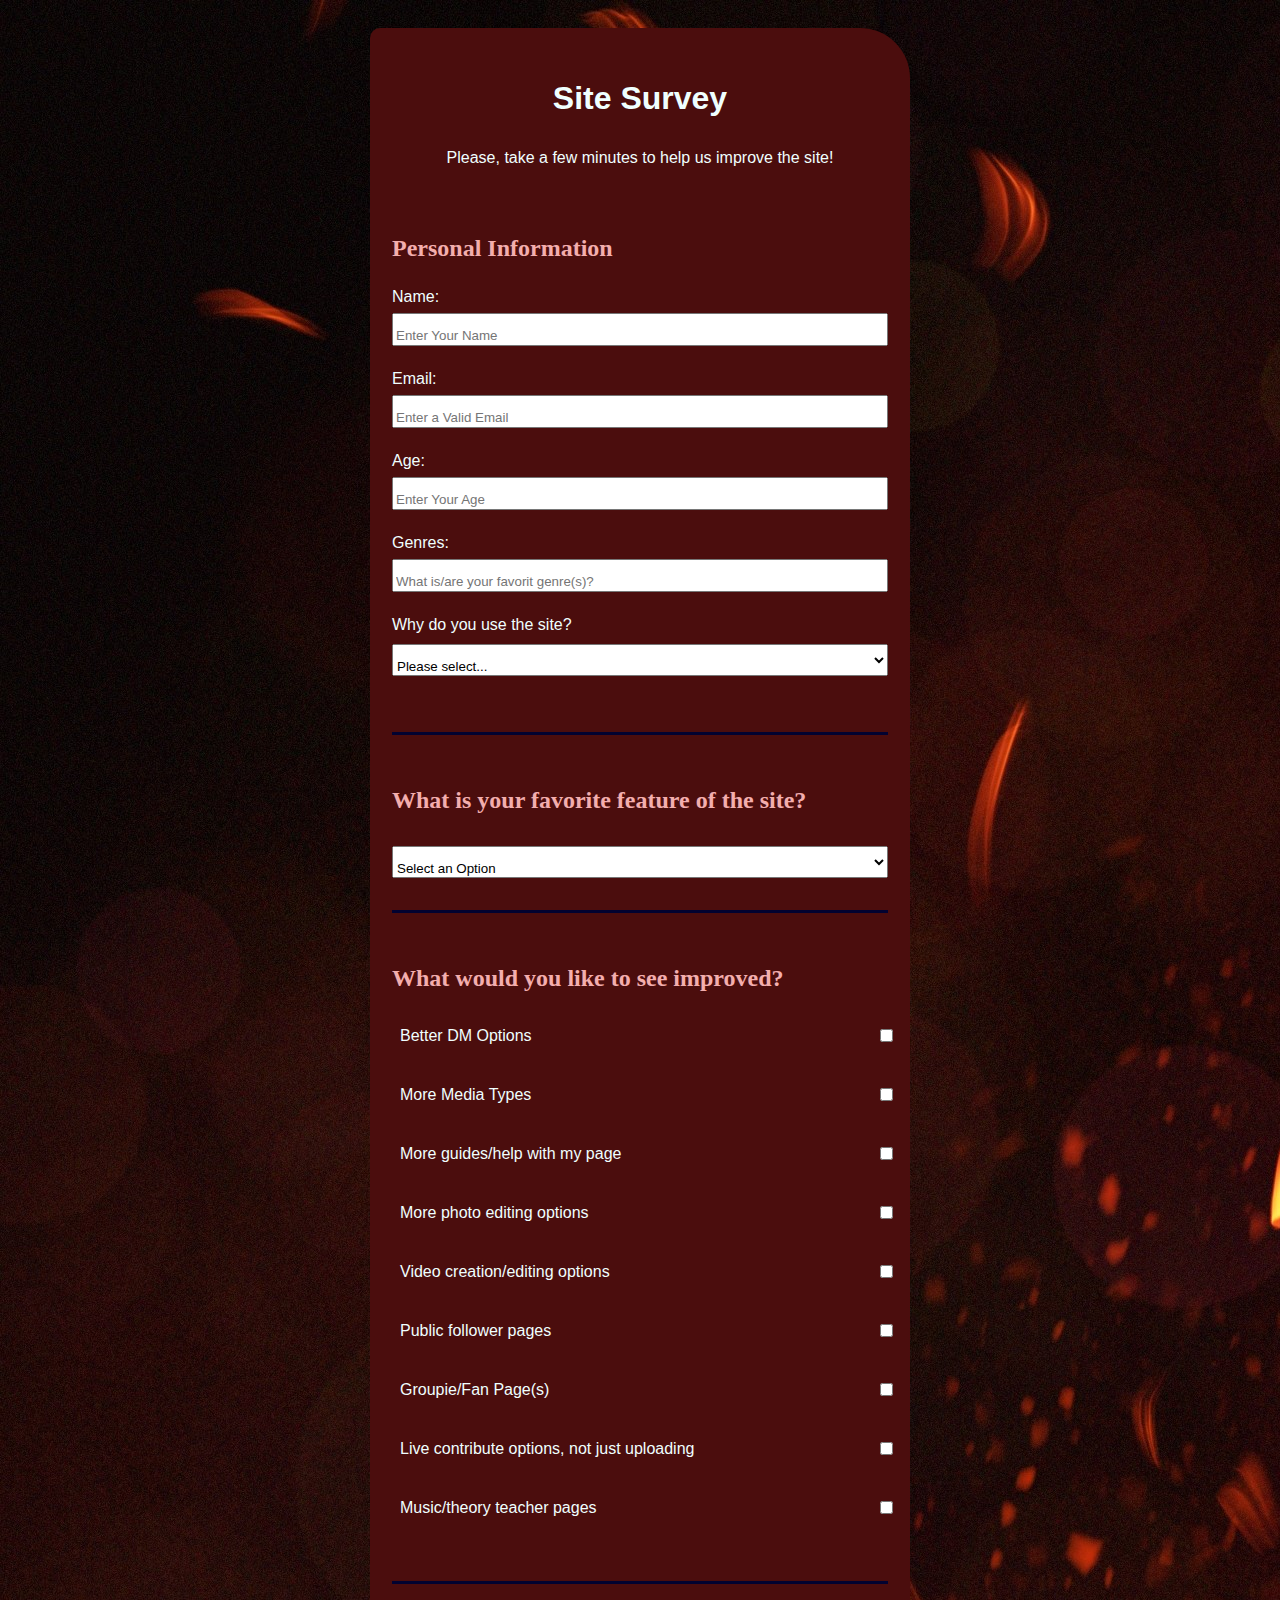
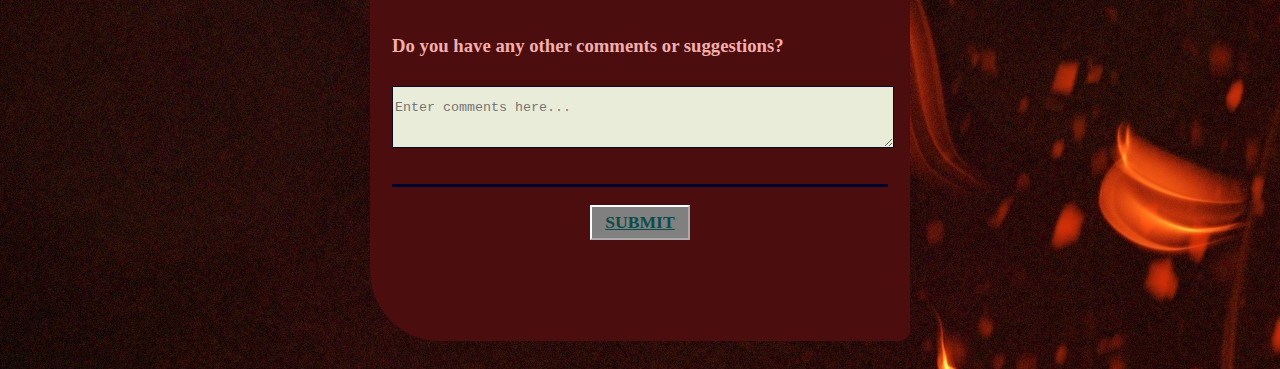
==== index.html @ 2df6c20c "Update index.html" ====
<!DOCTYPE html>
<html lang="en">
<head>
        <!-- James, Enkey
        June 13, 2023, CIS133DA
        Site Survey Project1 -->
    <meta charset="UTF-8">
    <meta name="viewport" content="width=device-width, initial-scale=1.0">
        <style>
                body {
                        background-image: url("assets/fire.jpg");
                }
        </style>
    <link rel="stylesheet" href="style.css">
    <title>Site Survey</title>
</head>
<body style="background-image">
    <div class="survey">
    <h1 id="title">Site Survey</h1>
    <p id="description">Please, take a few minutes to help us improve the site!</p>
    <form id="survey-form">
        
        <fieldset for="info">
            <h2>Personal Information</h2>
        <label class="info"><p2>Name:</p2> <input type="text" placeholder="Enter Your Name" required /></label>
        <label class="info"><p2>Email:</p2> <input type="email" name="email" id="email" placeholder="Enter a Valid Email" required /></label>
        <label class="info"><p2>Age:</p2> <input type="number" name="number" id="number" min="10" max="99" placeholder="Enter Your Age" /></label>
        <label class="info"><p2>Genres:</p2> <input type="text" id="genres" name="genres" placeholder="What is/are your favorit genre(s)?" /></label>
        <label for="current-role">Why do you use the site?
            <select name="current-role" id="current-role">
            <option value="selector" disabled selected>Please select... </option>
            <option value="creator">I create and share music </option>
            <option value="contributor">I contribute to a band page or music page </option>
            <option value="promoter">I promote a band </option>
            <option value="both">I contribute to a band and follow other pages</option>
            <option value="follower">I follow musicians, but do not contribute </option>
            </select>
            </label>
            </fieldset>
        
        <fieldset>
        <h2>What is your favorite feature of the site?</h2>
            <select name="attribute">
            <option value="fav-select" selected disabled>Select an Option </option>
            <option value="upload">I can upload and share my (bands) music for free </option>
            <option value="venue">I can connect with, follow, book, or buy tickets from venues </option>
            <option value="sitelinks">The links provided to help me (STL, SteelWater, venue pages, etc.)</option>
            <option value="promote">I can promote my band to others </option>
            <option value="follow">I can follow my favorite musicians </option>
                </select> 
            </h2>
        </fieldset>
        
        <fieldset for="improvements">
        <h2>What would you like to see improved?</h2>
            <label class="improvements">Better DM Options<input type="checkbox"  /></label> 
            <label class="improvements">More Media Types<input type="checkbox" ></label>
            <label class="improvements">More guides/help with my page<input type="checkbox" ></label>  
            <label class="improvements">More photo editing options<input type="checkbox" ></label> 
            <label class="improvements">Video creation/editing options<input type="checkbox" ></label>  
            <label class="improvements">Public follower pages<input type="checkbox" ></label> 
            <label class="improvements">Groupie/Fan Page(s)<input type="checkbox" ></label> 
            <label class="improvements">Live contribute options, not just uploading <input type="checkbox" ></label> 
            <label class="improvements">Music/theory teacher pages <input type="checkbox" ></label> 
        </fieldset>
        
        <fieldset>
        <h3>Do you have any other comments or suggestions?</h3>
            <textarea id="additional-comments" name="additional-comments" rows="3" cols="30" placeholder="Enter comments here..."></textarea>
        </fieldset>
        
        <input type="submit" value="Submit">
    </form>
    </div>
</body>
</html>
---- style.css ----
body {
  font-family: sans-serif;
  padding: 20px;
}

.survey {
  width: 80%;
  background-color: #4B0D0D;
  color: azure;
  margin-left: auto;
  margin-right: auto;
  padding: 20px;
  max-width: 500px;
  border-radius: 10px 50px 10px 70px;
}
  
form {
  width: 60vw;
  max-width: 500px;
  min-width: 300px;
  margin: 0 auto;
  padding-bottom: 4em;
}

h1, p {
  margin: 1em auto;
  text-align: center;
}

p2 {
  margin-bottom: 5pt;
}

h2, h3 {
  font-family: 'Times New Roman';
  color: #f3aeae;
}

h2:last-of-type {
  padding-bottom: 2px;  
}

label {
  display: block;
  margin: 1.5rem 0;
  width: 100%;
  font-size: 12pt;
}

input [type="text, email, number"], textarea, select {
  margin: 10px 0 0 0;
  width: 100%;
  min-height: 2em;
}

input, textarea, select {
  cursor: pointer;
  padding-top: 10pt;
}

fieldset {
   border: none;
  padding: 2rem 0;
  border-bottom: 3px solid #020230;
  border-top: #020230;
}

.info {
  display: grid;
}

.improvements {
  justify-content: space-between;
  display: flex;
  align-items: center;
  padding: 8px;
}

textarea {
  background-color: #e9ecd9;
  border: 1px solid #0a0a23;
  color: #030303;
}
 
input[type="submit"] {
  display: block;
  margin: 1em auto;
  height: 2em;
  background-color: grey;
  border-color: white;
  min-width: 100px;
  font-family: 'Times New Roman';
  font-size: 1.1rem;
  font-weight: bold;
  color: #0d4b4b;
  text-transform: uppercase;
  text-decoration: underline;
  padding: 3pt;
}
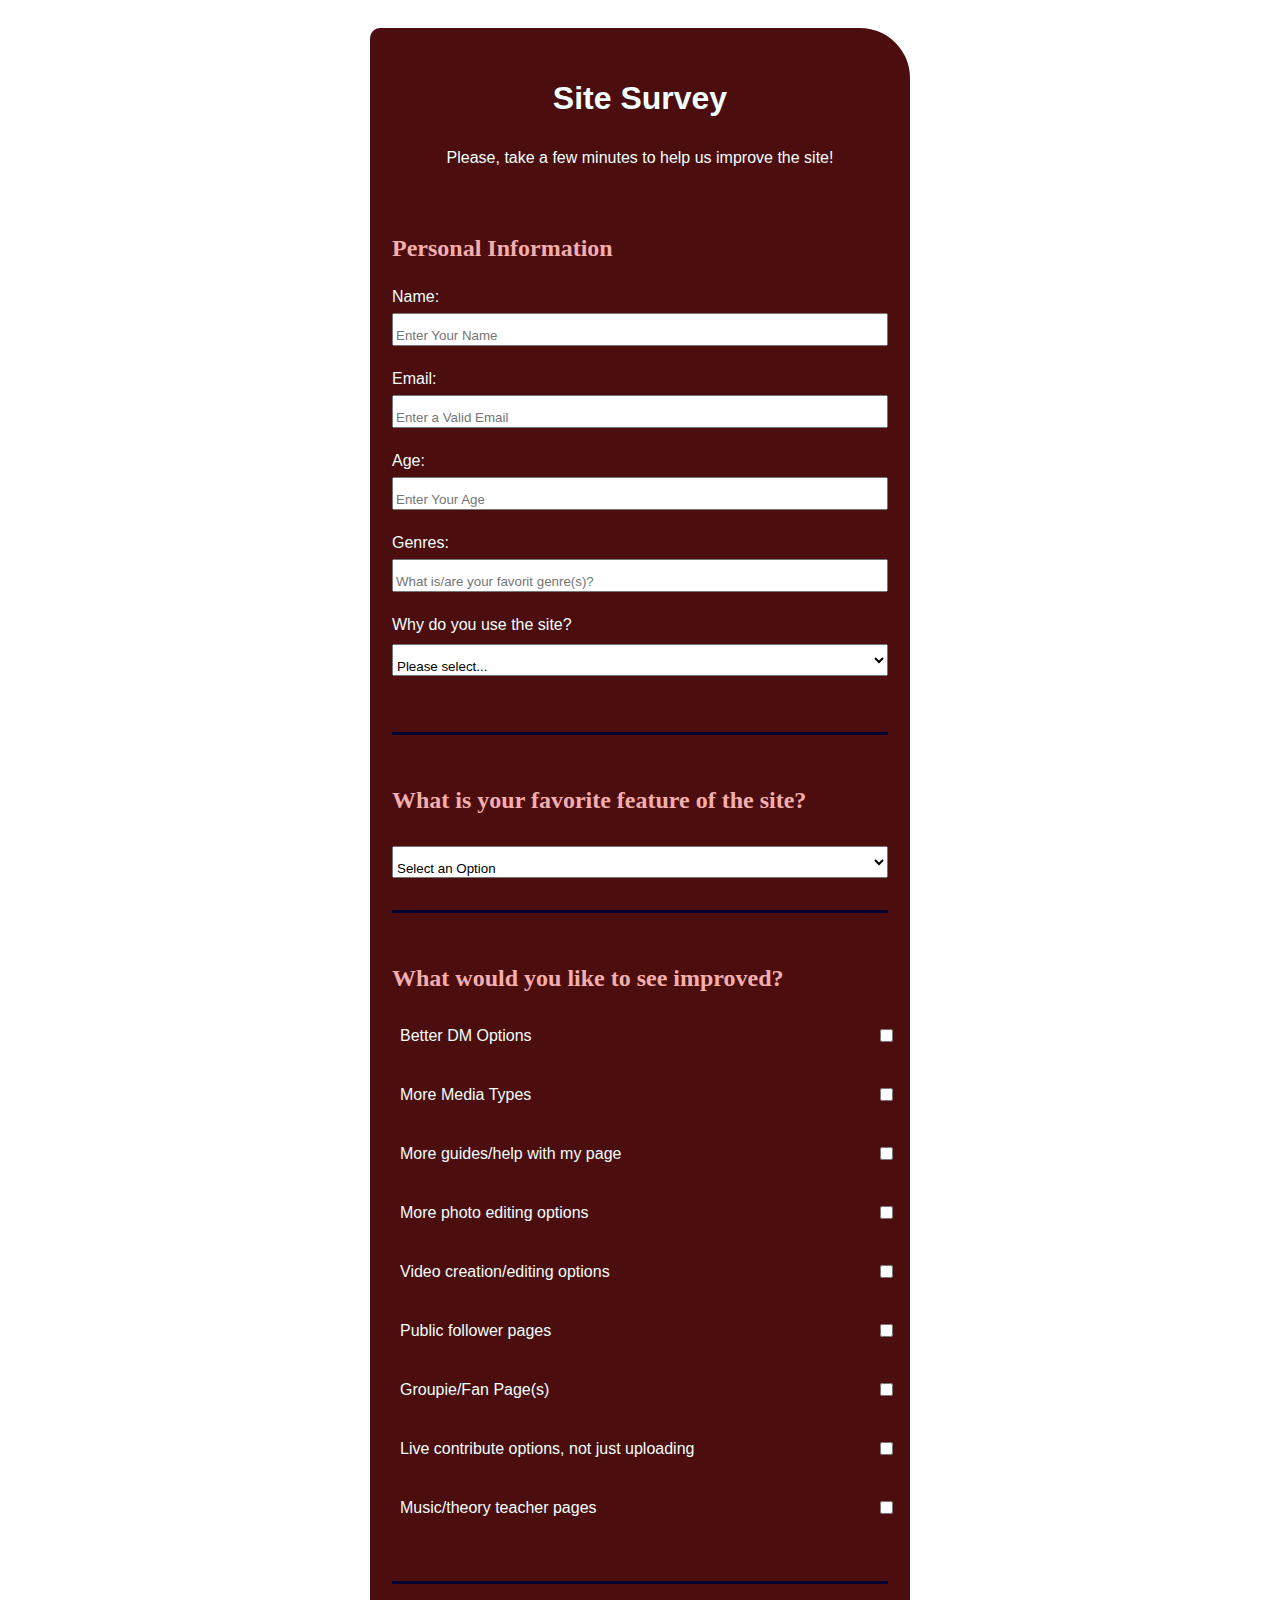
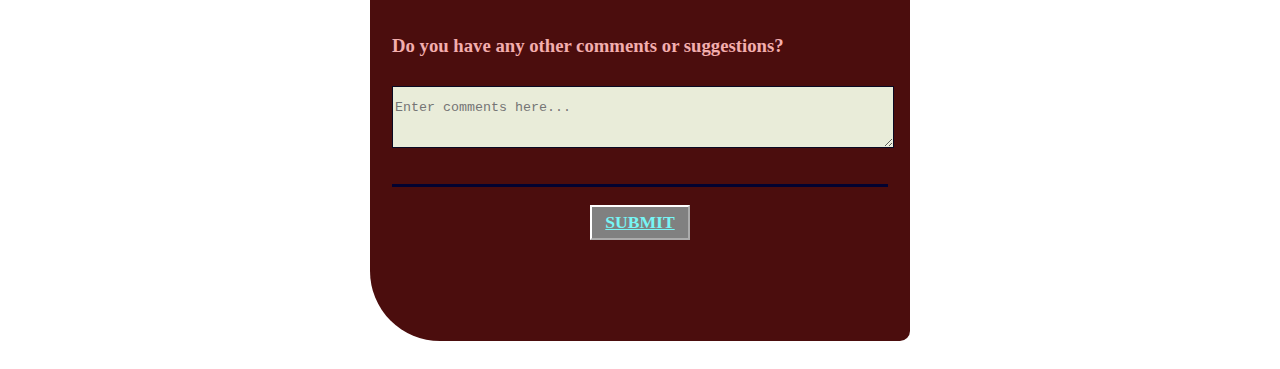
==== commit f2f85467: "Update index.html" ====
--- a/index.html
+++ b/index.html
@@ -6,26 +6,21 @@
         Site Survey Project1 -->
     <meta charset="UTF-8">
     <meta name="viewport" content="width=device-width, initial-scale=1.0">
-        <style>
-                body {
-                        background-image: url("assets/fire.jpg");
-                }
-        </style>
     <link rel="stylesheet" href="style.css">
     <title>Site Survey</title>
 </head>
-<body style="background-image">
+<body>
     <div class="survey">
     <h1 id="title">Site Survey</h1>
     <p id="description">Please, take a few minutes to help us improve the site!</p>
     <form id="survey-form">
         
-        <fieldset for="info">
+        <fieldset>
             <h2>Personal Information</h2>
-        <label class="info"><p2>Name:</p2> <input type="text" placeholder="Enter Your Name" required /></label>
-        <label class="info"><p2>Email:</p2> <input type="email" name="email" id="email" placeholder="Enter a Valid Email" required /></label>
-        <label class="info"><p2>Age:</p2> <input type="number" name="number" id="number" min="10" max="99" placeholder="Enter Your Age" /></label>
-        <label class="info"><p2>Genres:</p2> <input type="text" id="genres" name="genres" placeholder="What is/are your favorit genre(s)?" /></label>
+        <label class="info"><p2>Name:</p2> <input type="text" placeholder="Enter Your Name" required ></label>
+        <label class="info"><p2>Email:</p2> <input type="email" name="email" id="email" placeholder="Enter a Valid Email" required></label>
+        <label class="info"><p2>Age:</p2> <input type="number" name="number" id="number" min="10" max="99" placeholder="Enter Your Age"></label>
+        <label class="info"><p2>Genres:</p2> <input type="text" id="genres" name="genres" placeholder="What is/are your favorit genre(s)?"></label>
         <label for="current-role">Why do you use the site?
             <select name="current-role" id="current-role">
             <option value="selector" disabled selected>Please select... </option>
@@ -48,20 +43,19 @@
             <option value="promote">I can promote my band to others </option>
             <option value="follow">I can follow my favorite musicians </option>
                 </select> 
-            </h2>
         </fieldset>
         
-        <fieldset for="improvements">
+        <fieldset>
         <h2>What would you like to see improved?</h2>
-            <label class="improvements">Better DM Options<input type="checkbox"  /></label> 
-            <label class="improvements">More Media Types<input type="checkbox" ></label>
-            <label class="improvements">More guides/help with my page<input type="checkbox" ></label>  
-            <label class="improvements">More photo editing options<input type="checkbox" ></label> 
-            <label class="improvements">Video creation/editing options<input type="checkbox" ></label>  
-            <label class="improvements">Public follower pages<input type="checkbox" ></label> 
-            <label class="improvements">Groupie/Fan Page(s)<input type="checkbox" ></label> 
-            <label class="improvements">Live contribute options, not just uploading <input type="checkbox" ></label> 
-            <label class="improvements">Music/theory teacher pages <input type="checkbox" ></label> 
+            <label class="improvements">Better DM Options<input type="checkbox"></label> 
+            <label class="improvements">More Media Types<input type="checkbox"></label>
+            <label class="improvements">More guides/help with my page<input type="checkbox"></label>  
+            <label class="improvements">More photo editing options<input type="checkbox"></label> 
+            <label class="improvements">Video creation/editing options<input type="checkbox"></label>  
+            <label class="improvements">Public follower pages<input type="checkbox"></label> 
+            <label class="improvements">Groupie/Fan Page(s)<input type="checkbox"></label> 
+            <label class="improvements">Live contribute options, not just uploading <input type="checkbox"></label> 
+            <label class="improvements">Music/theory teacher pages <input type="checkbox"></label> 
         </fieldset>
         
         <fieldset>
--- a/style.css
+++ b/style.css
@@ -1,11 +1,18 @@
+@media (prefers-reduced-motion: no-preference) {
+    * {
+      scroll-behavior: smooth;
+    }
+  }
+
 body {
   font-family: sans-serif;
   padding: 20px;
+  background-image: url("docs/assets/fires.png"); /*Background image*/
 }
 
 .survey {
   width: 80%;
-  background-color: #4B0D0D;
+  background-color: #4B0D0D; /* color that contrasts but keeps dark theme */
   color: azure;
   margin-left: auto;
   margin-right: auto;
@@ -19,7 +26,7 @@
   max-width: 500px;
   min-width: 300px;
   margin: 0 auto;
-  padding-bottom: 4em;
+  padding-bottom: 4em; /* padding around forms */
 }
 
 h1, p {
@@ -28,7 +35,7 @@
 }
 
 p2 {
-  margin-bottom: 5pt;
+  margin-bottom: 5pt; /* padding under input descripters */
 }
 
 h2, h3 {
@@ -37,7 +44,7 @@
 }
 
 h2:last-of-type {
-  padding-bottom: 2px;  
+  padding-bottom: 2px;  /* padding under h2 to provide eye space */
 }
 
 label {
@@ -51,12 +58,12 @@
   margin: 10px 0 0 0;
   width: 100%;
   min-height: 2em;
-}
+}  /* configure good spacing for the input areas */
 
 input, textarea, select {
   cursor: pointer;
   padding-top: 10pt;
-}
+} /* cursor for inputs */
 
 fieldset {
    border: none;
@@ -70,11 +77,11 @@
 }
 
 .improvements {
-  justify-content: space-between;
+  justify-content: space-between; 
   display: flex;
   align-items: center;
   padding: 8px;
-}
+} /* justify the improvements so they are inline and spaced */
 
 textarea {
   background-color: #e9ecd9;
@@ -91,9 +98,9 @@
   min-width: 100px;
   font-family: 'Times New Roman';
   font-size: 1.1rem;
-  font-weight: bold;
-  color: #0d4b4b;
-  text-transform: uppercase;
-  text-decoration: underline;
-  padding: 3pt;
-}
+  font-weight: bold; /* bold submit */
+  color: #77f5f5; /* color for submit */
+  text-transform: uppercase; /* all caps submit */
+  text-decoration: underline; /* underline submit */
+  padding: 3pt; /* padding to center submit in the box */
+}  
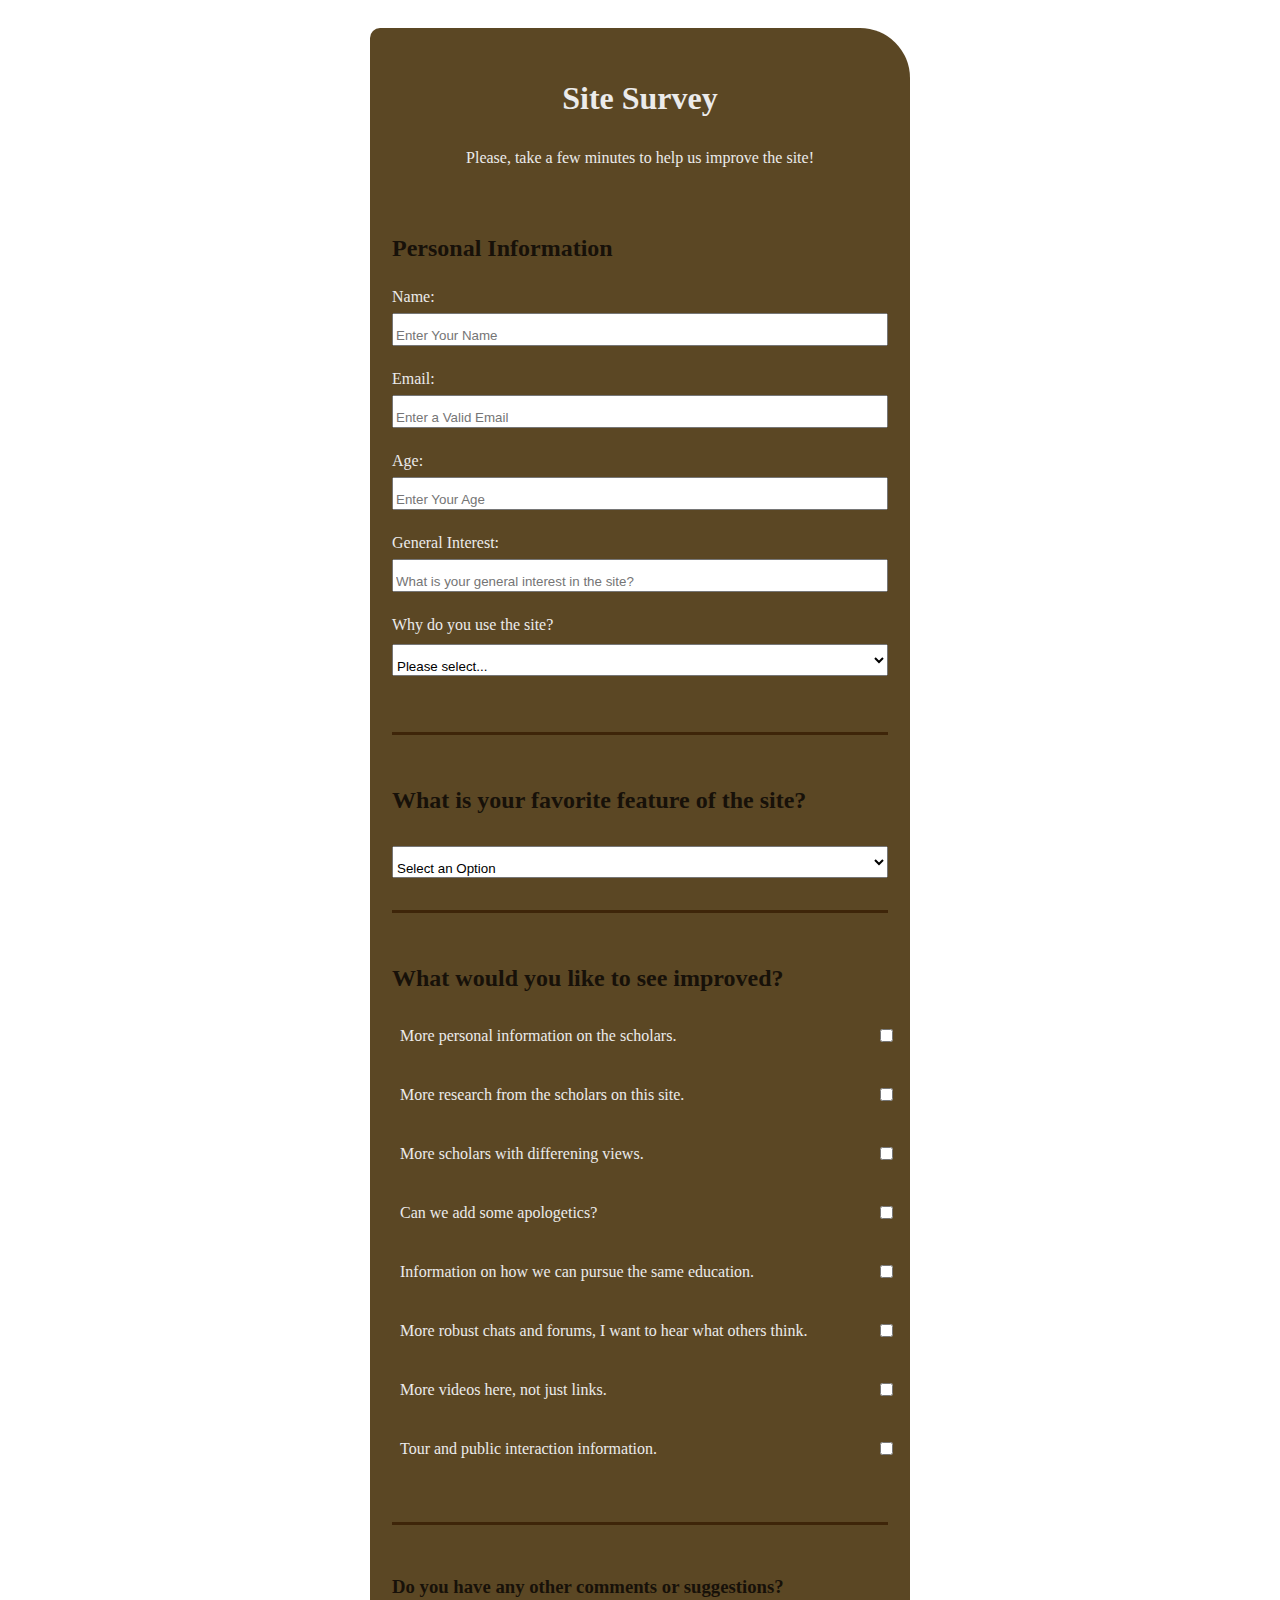
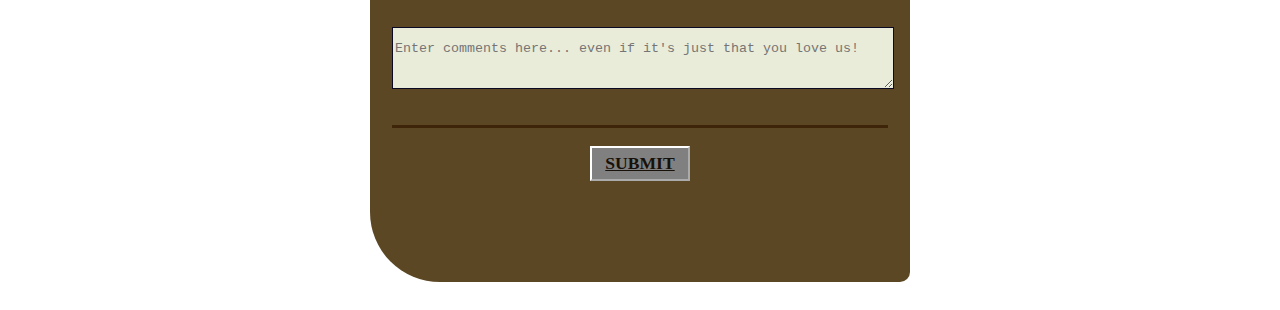
==== commit bc6ccd43: "Update index.html" ====
--- a/index.html
+++ b/index.html
@@ -6,8 +6,8 @@
         Site Survey Project1 -->
     <meta charset="UTF-8">
     <meta name="viewport" content="width=device-width, initial-scale=1.0">
-    <link rel="stylesheet" href="style.css">
-    <title>Site Survey</title>
+    <link rel="stylesheet" href="surveystyle.css">
+    <title>The Home Scholar Site Survey</title>
 </head>
 <body>
     <div class="survey">
@@ -20,15 +20,16 @@
         <label class="info"><p2>Name:</p2> <input type="text" placeholder="Enter Your Name" required ></label>
         <label class="info"><p2>Email:</p2> <input type="email" name="email" id="email" placeholder="Enter a Valid Email" required></label>
         <label class="info"><p2>Age:</p2> <input type="number" name="number" id="number" min="10" max="99" placeholder="Enter Your Age"></label>
-        <label class="info"><p2>Genres:</p2> <input type="text" id="genres" name="genres" placeholder="What is/are your favorit genre(s)?"></label>
+        <label class="info"><p2>General Interest:</p2> <input type="text" id="genres" name="genres" placeholder="What is your general interest in the site?"></label>
         <label for="current-role">Why do you use the site?
             <select name="current-role" id="current-role">
             <option value="selector" disabled selected>Please select... </option>
-            <option value="creator">I create and share music </option>
-            <option value="contributor">I contribute to a band page or music page </option>
-            <option value="promoter">I promote a band </option>
-            <option value="both">I contribute to a band and follow other pages</option>
-            <option value="follower">I follow musicians, but do not contribute </option>
+            <option value="student">I am a student of biblical studies or a related field at a college or university. </option>
+            <option value="other student">I am a student at a college or university of another discipline. </option>
+            <option value="deconstruction">I am deconstructing, and this information is helpful. </option>
+            <option value="religious">I am religious and want to supliment my understanding. </option>
+            <option value="agnostic">I am not religious and I want to or like to learn the subjects presented here.</option>
+            <option value="lgbtqia">I identify as someone in the LGBTQIA+ society and think this information is positive or helpful. </option>
             </select>
             </label>
             </fieldset>
@@ -37,30 +38,29 @@
         <h2>What is your favorite feature of the site?</h2>
             <select name="attribute">
             <option value="fav-select" selected disabled>Select an Option </option>
-            <option value="upload">I can upload and share my (bands) music for free </option>
-            <option value="venue">I can connect with, follow, book, or buy tickets from venues </option>
-            <option value="sitelinks">The links provided to help me (STL, SteelWater, venue pages, etc.)</option>
-            <option value="promote">I can promote my band to others </option>
-            <option value="follow">I can follow my favorite musicians </option>
+            <option value="scholars">I like the insights on the scholars. </option>
+            <option value="themes">I like the subjects, infomration, and views presented.  </option>
+            <option value="sitelinks">The links to the scholars pages, podcasts, and books. </option>
+            <option value="connection">I like the connection with other people interested in these fields of study. </option>
+            <option value="follow">I can follow my favorite and support my favorite scholars. </option>
                 </select> 
         </fieldset>
         
         <fieldset>
         <h2>What would you like to see improved?</h2>
-            <label class="improvements">Better DM Options<input type="checkbox"></label> 
-            <label class="improvements">More Media Types<input type="checkbox"></label>
-            <label class="improvements">More guides/help with my page<input type="checkbox"></label>  
-            <label class="improvements">More photo editing options<input type="checkbox"></label> 
-            <label class="improvements">Video creation/editing options<input type="checkbox"></label>  
-            <label class="improvements">Public follower pages<input type="checkbox"></label> 
-            <label class="improvements">Groupie/Fan Page(s)<input type="checkbox"></label> 
-            <label class="improvements">Live contribute options, not just uploading <input type="checkbox"></label> 
-            <label class="improvements">Music/theory teacher pages <input type="checkbox"></label> 
+            <label class="improvements">More personal information on the scholars. <input type="checkbox"></label> 
+            <label class="improvements">More research from the scholars on this site. <input type="checkbox"></label>
+            <label class="improvements">More scholars with differening views. <input type="checkbox"></label>  
+            <label class="improvements">Can we add some apologetics? <input type="checkbox"></label> 
+            <label class="improvements">Information on how we can pursue the same education. <input type="checkbox"></label>  
+            <label class="improvements">More robust chats and forums, I want to hear what others think. <input type="checkbox"></label> 
+            <label class="improvements">More videos here, not just links. <input type="checkbox"></label> 
+            <label class="improvements">Tour and public interaction information. <input type="checkbox"></label>  
         </fieldset>
         
         <fieldset>
         <h3>Do you have any other comments or suggestions?</h3>
-            <textarea id="additional-comments" name="additional-comments" rows="3" cols="30" placeholder="Enter comments here..."></textarea>
+            <textarea id="additional-comments" name="additional-comments" rows="3" cols="30" placeholder="Enter comments here... even if it's just that you love us!"></textarea>
         </fieldset>
         
         <input type="submit" value="Submit">
--- a/surveystyle.css
+++ b/surveystyle.css
@@ -0,0 +1,106 @@
+@media (prefers-reduced-motion: no-preference) {
+    * {
+      scroll-behavior: smooth;
+    }
+  }
+  
+  body {
+  font-family: 'Asul, Ariel, Sans-Serif';
+  padding: 20px;
+  background-image: url("images/dirt.jpg"); /*Background image*/
+  }
+  
+  .survey {
+  width: 80%;
+  background-color: #5b4724; /* color that contrasts but keeps dark theme */
+  color: #ebebeb;
+  margin-left: auto;
+  margin-right: auto;
+  padding: 20px;
+  max-width: 500px;
+  border-radius: 10px 50px 10px 70px;
+  }
+  
+  form {
+  width: 60vw;
+  max-width: 500px;
+  min-width: 300px;
+  margin: 0 auto;
+  padding-bottom: 4em; /* padding around forms */
+  }
+  
+  h1, p {
+  margin: 1em auto;
+  text-align: center;
+  }
+  
+  p2 {
+  margin-bottom: 5pt; /* padding under input descripters */
+  }
+  
+  h2, h3 {
+  font-family: 'Asul, Ariel, Sans-Serif';
+  color: #171109;
+  }
+  
+  h2:last-of-type {
+  padding-bottom: 2px;  /* padding under h2 to provide eye space */
+  }
+  
+  label {
+  display: block;
+  margin: 1.5rem 0;
+  width: 100%;
+  font-size: 12pt;
+  }
+  
+  input [type="text, email, number"], textarea, select {
+  margin: 10px 0 0 0;
+  width: 100%;
+  min-height: 2em;
+  }  /* configure good spacing for the input areas */
+  
+  input, textarea, select {
+  cursor: pointer;
+  padding-top: 10pt;
+  } /* cursor for inputs */
+  
+  fieldset {
+   border: none;
+  padding: 2rem 0;
+  border-bottom: 3px solid #3e2509;
+  border-top: #3e2509;
+  }
+  
+  .info {
+  display: grid;
+  }
+  
+  .improvements {
+  justify-content: space-between; 
+  display: flex;
+  align-items: center;
+  padding: 8px;
+  } /* justify the improvements so they are inline and spaced */
+  
+  textarea {
+  background-color: #e9ecd9;
+  border: 1px solid #0a0a23;
+  color: #030303;
+  }
+  
+  input[type="submit"] {
+  display: block;
+  margin: 1em auto;
+  height: 2em;
+  background-color: grey;
+  border-color: white;
+  min-width: 100px;
+  font-family: 'Asul, Ariel, Sans-Serif';
+  font-size: 1.1rem;
+  font-weight: bold; /* bold submit */
+  color: #171109; /* color for submit */
+  text-transform: uppercase; /* all caps submit */
+  text-decoration: underline; /* underline submit */
+  padding: 3pt; /* padding to center submit in the box */
+  }  